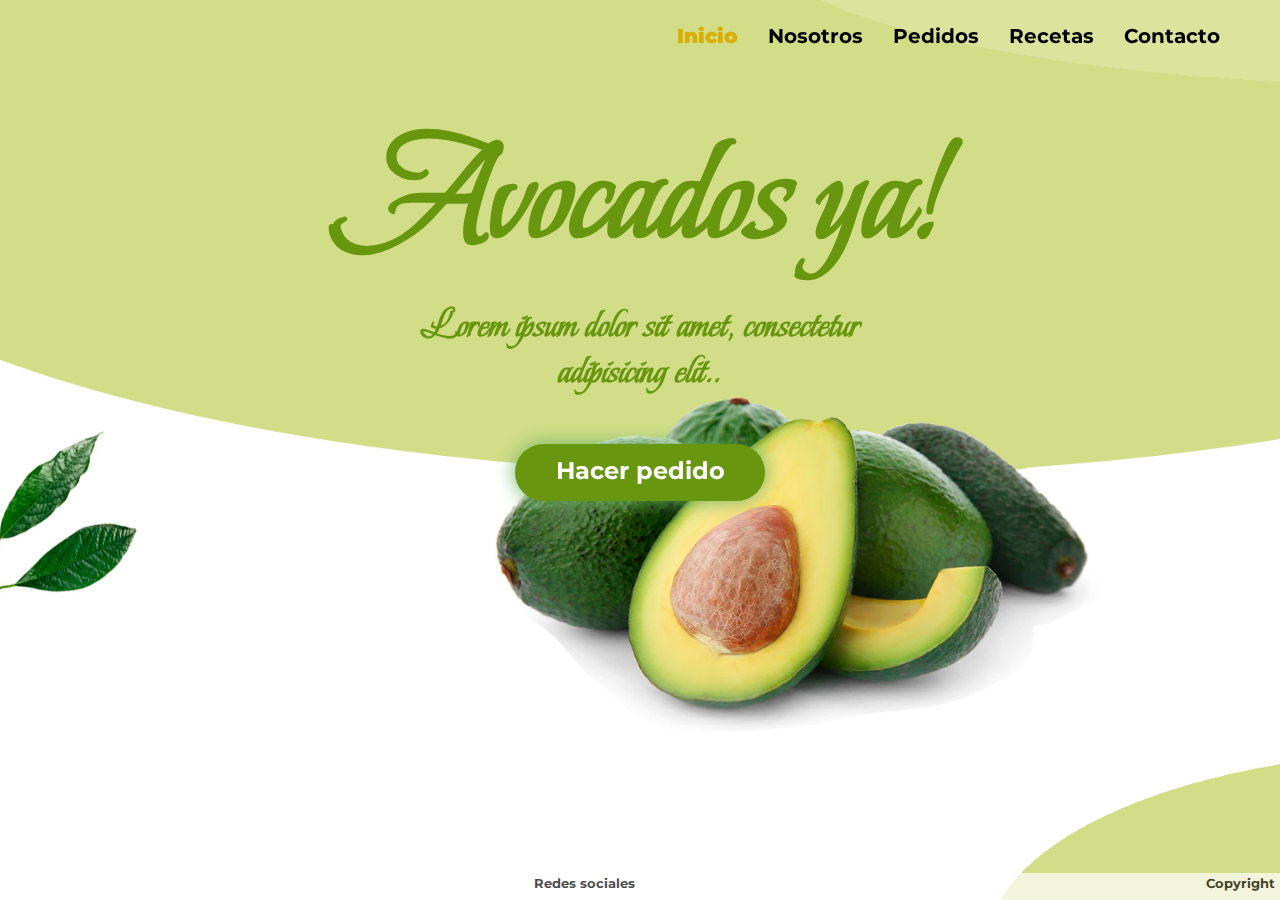
==== index.html @ 00c3889d "Add files via upload" ====
<!DOCTYPE html>
<html>
<head>
	<meta charset="utf-8">
	<meta name="viewport" content="width=device-width, initial-scale=1.0">
	<link rel="icon" href="estiloCss/imagenes/iconoaguacate.ico">
	<link rel="stylesheet" type="text/css" href="normalize.css">
	<link rel="stylesheet" type="text/css" href="estiloCss/estilo.css">
	<link href="https://fonts.googleapis.com/css2?family=Anton&family=Montserrat:wght@300&display=swap" rel="stylesheet">
	<link href="https://fonts.googleapis.com/css2?family=Beau+Rivage&display=swap" rel="stylesheet">
	<link rel="stylesheet" href="https://unpkg.com/aos@next/dist/aos.css" />
	<title>Avocados ya</title>
</head>
<body class="backgroundInicio"  data-aos="fade-down" data-aos-easing="linear" data-aos-duration="1500">	
	<header>
		<nav>
			<div class="enlaces"> <!-- Barra NAV --->
				<a href="index.html"><strong>Inicio</strong></a>
				<a href="enlaces/Nosotros.html">Nosotros</a>		
				<a href="enlaces/Pedidos.html">Pedidos</a>			
				<a href="enlaces/Recetas.html">Recetas</a>
				<a href="enlaces/Contacto.html">Contacto</a>
			</div>
		</nav>
		<div class="inicio" data-aos="fade-down" data-aos-easing="linear" data-aos-duration="1500"> <!-- Titulo, imagen y presentacion -->
			<h1 class="titulo">Avocados ya!</h1>
				<p>Lorem ipsum dolor sit amet, consectetur adipisicing elit..</p>
				<div data-aos="fade-up" data-aos-duration="3000" class="boton"><a href="enlaces/Pedidos.html">Hacer pedido</a></div>	
			</div>
			<!--<div class="avoPortada"><img src="estiloCss/primera.jpg"></div>-->
		</header>
		<footer> <!-- Pie de página -->
			<h5>Redes sociales</h5>
			<h5>Copyright</h5>
		</footer>
		 <script src="https://unpkg.com/aos@next/dist/aos.js"></script>
  <script>
    AOS.init();
  </script>
</body>
</html>
---- estiloCss/estilo.css ----
* {
	font-family: 'Montserrat', sans-serif;
}

strong {
	color: #dbaf00;
}

header {
	height: 100vh;
}

/*----------------------------------------- NAV Y ENLACES DEL INDEX DE INICIO --------------------------------*/

nav {
	width: 100%;
	height: 70px;
	font-size: 20px;
	padding: 5px;
	position: absolute;
	font-weight: bold;
}

.enlaces {	
	min-height: 80px;
	padding-right: 40px;
	width: 100%;
	display: inline-flex;
	justify-content: flex-end;
}

.enlaces a {
	color: black;
	min-width: 10px;
	height: 15px;
	margin: 20px 15px 5px;
	text-decoration: none;
	font-family: 'Montserrat', sans-serif;
	text-align: center;
}

.enlaces a:hover {
	transition: color 0.3s ease;
	color: #999999
}

@media screen and (max-width: 500px) {
	nav {
		width: 100%;
		height: 100px;
		font-size: 10px;
		padding: 5px;
		position: absolute;
		font-weight: bold;
	}

	.enlaces {	
		min-height: 80px;
		padding-right: 17px;
		width: 100%;
		display: inline-flex;
		justify-content: flex-end;
	}

	.enlaces a {
		color: black;
		min-width: 10px;
		height: 15px;
		margin: 20px 15px 5px;
		text-decoration: none;
		font-family: 'Montserrat', sans-serif;
		text-align: center;
	}

	.enlaces a:hover {
		transition: color 0.3s ease;
		color: #999999
	}
}


/*---------------------- INDEX DE INCIO.------------------------*/

.inicio {
	z-index: 10;
	width: 100%;
	margin-top: 7%;
	position: absolute;

}

.titulo {	
	animation-duration: 2s;
  animation-name: titulo;
	color: #68960e;
	margin-top: 20px;
	margin-bottom: 20px;
	width: 100%;
	font-size: 150px;
	text-align: center;
  font-family: 'Beau Rivage', cursive;
}


.inicio p {
	font-size: 40px;
	text-align: center;
	width: 100%;
	 font-family: 'Beau Rivage', cursive;
	color: #68960e;
	padding-right: 30%;
	padding-left: 30%;
	font-weight: bold;
	animation-name: presentacion;
	animation-duration: 1.3s;
}

.boton {
	margin-top: 50PX;
	margin-left: auto;
   margin-right: auto; 
	height: 57px;
	width: 250px;
	background-color: #68960e;
	border-radius: 200px;
	text-align: center;
	padding-top: 13px;
	box-shadow: 0 0 20px #6eb564;
}

.boton:hover {
	background-color: #fcba03;
	transition: background 0.3s ease;
	
}

.boton a {	
	font-weight: bold;
	font-size: 24px;
	text-decoration: none;
	color: white;
}


.backgroundInicio {
	background-image: url(imagenes/portadadefinitiva.png);
	background-size: cover;
	background-attachment: fixed;
}


@media screen and (max-width: 500px) {
.inicio {
	z-index: 10;
	width: 100%;
	margin-top: 120px;
	padding: 10px;
	position: absolute;
}

.titulo {	
	color: #68960e;
	margin-top: 0px;
	margin-bottom: 20px;
	width: 100%;
	font-size: 90px;
	text-align: center;
  font-family: 'Beau Rivage', cursive;
}


.inicio p {
	font-size: 14px;
	text-align: center;
	width: 100%;
	color: #68960e;
	padding-right: 30%;
	padding-left: 30%;
	font-weight: bold;
	animation-name: presentacion;
	animation-duration: 1.3s;
}

.boton {
	margin-top: 30PX;
	margin-left: auto;
  margin-right: auto; 
	height: 40px;
	width: 100px;
	background-color: #68960e;
	border-radius: 200px;
	box-shadow: 0 0 20px #6eb564;
}

.boton:hover {
	background-color: #fcba03;
}

.boton a {	
	margin: 0px auto;
	font-weight: bold;
	font-size: 10px;
	text-decoration: none;
	color: white;
	justify-content: center;
  align-items: center;
  display: flex;
}


.backgroundInicio {
	background-image: url(imagenes/portadadefinitivaMOVIL.png);
	background-size: cover;
	background-attachment: fixed;
}

}


/* ------- INDEX NOSOTROS ----------------------------------------------*/

.backgroundNosotros {
	background-image: url(imagenes/segundaPortada1.png);
	background-size: cover;
	background-attachment: fixed;
}


.tituloContenidoNosotros {
	color: #68960e;
	z-index: 10;
	width: 60%;
	margin-top: 200px;
	position: absolute;
	margin-left: 40%;
	text-align: center;
}

.tituloContenidoNosotros h1 {
	margin-top: 20px;
	margin-bottom: 20px;
	width: 100%;
	font-size: 100px;
	text-align: center;
	font-family: 'Beau Rivage', cursive;
}

.tituloContenidoNosotros p {
	font-size: 20px;
	text-align: center;
	min-width: 100px;
	min-height: 250px;
	padding-right: 30%;
	padding-left: 30%;
	font-weight: bold;
}


@media screen and (max-width: 500px) {

.tituloContenidoNosotros {
	z-index: 10;
	width: 100%;
	margin-top: 86px;
	padding: 10px;
	position: absolute;
	margin-left: 0;
}

.tituloContenidoNosotros h1 {
	color: #68960e;
	margin-top: 0px;
	margin-bottom: 20px;
	width: 100%;
	font-size: 60px;
	text-align: center;
  font-family: 'Beau Rivage', cursive;
}

.tituloContenidoNosotros p {
	font-size: 10px;
	font-size: 14px;
	text-align: center;
	width: 100%;
	color: #68960e;
	padding: 15px;
	font-weight: bold;
	animation-name: presentacion;
}

.backgroundNosotros {
	background-image: url(imagenes/portadamovilnosotros.png);
	background-size: cover;
	background-attachment: fixed;
}
}


/*-------------------------- INDEX PEDIDOS --------------------*/

.tituloContenidoPedidos h1 {
	color: #68960e;
	font-size: 100px;
  font-family: 'Beau Rivage', cursive;
	text-align: center;
	width: 100%;
	margin-top: 200px;
	position: absolute;
	justify-content: space-around;
}

.tiposAguacates {
	display: inline-flex;
	width: 100%;
	color: black;
	margin-top: 380px;
	margin-bottom: 200px;
	height: 700px;
	flex-wrap: wrap;
	justify-content: space-around;
}

.primerAguacate {
	width: 600px;
	height: 700px;
	text-align: center;
	margin-right: 70px;
	margin-left: 70px;
	margin-bottom: 20px;
	padding: 50px;
	flex-grow: 1; 
	box-shadow: 0 0 20px #a8a8a8;
    background-color: white;
}


.backgroundPedidos {
	background-image: url(imagenes/pedidos.png);	
	background-size: cover;
	background-attachment: fixed;
	position: absolute;
	top: 0;
	left: 0;
	width: 100%;
	height: 100%;
	position: static;
}

@media screen and (max-width: 500px) {
	.tituloContenidoPedidos h1 {
		color: #68960e;
		font-size: 60px;
	    font-family: 'Beau Rivage', cursive;
		text-align: center;
		width: 100%;
		margin-top: 95px;
		position: absolute;
		justify-content: space-around;
	}

	.tiposAguacates {
		display: inline-flex;
		width: 100%;
		color: black;
		margin-top: 220px;
		margin-bottom: 80px;
		height: 200px;
	}

	.primerAguacate {
		background-color: white;
		width: 300px;
		height: 250px;
		text-align: center;
		margin-right: 70px;
		margin-left: 70px;
	    margin-bottom: 20px;	
		padding: 2px;
		transition: background 10s;
		flex-grow: 1;
		font-size: 15px;
	}

	.primerAguacate:hover {
		transition: background 10s ease;
		box-shadow: 0 0 20px #a8a8a8;
		background-color: white;
	}


	.backgroundPedidos {
		background-image: url(imagenes/pedidos.png);	
		background-size: cover;
		position: absolute;
		top: 0;
		left: 0;
		width: 100%;
		height: 100%;
		position: static;
	}
}


/* ---------------------------- BACKGROUND Y TITULO H3 DEL INDEX DE RECETAS --------*/

.tituloContenidoRecetas {
	z-index: 10;
	width: 100%;
	margin-top: 7%;
	position: absolute;
	padding-right: 32px 0;
	text-align: center;
}

.tituloContenidoRecetas h1 {	
	color: #68960e;
	font-size: 100px;
  font-family: 'Beau Rivage', cursive;
	margin-top: 20px;
	margin-bottom: 20px;
	width: 100%;
	text-align: center;
}

.recetaSi h3 {
	color: #68960e;
	 font-family: 'Beau Rivage', cursive;
	margin-top: 50px;
	width: 100%;
	font-size: 40px;
	text-align: center;
}

.recetaSi p {
	color: #68960e;
	margin-top: 50px;
	width: 100%;
	font-size: 20px;
	text-align: center;
}

.backgroundRecetas {
	background-image: url(imagenes/portada.png);
	background-size: cover;
	position: absolute;
	top: 0;
	left: 0;
	width: 100%;
	height: 100%;
	position: static;
}

.recetario {
	background-image: url(imagenes/recetario.png);
	background-size: cover;
	border: 1px solid #cfcfcf;
	box-shadow: 0 0 20px #a8a8a8;
	margin-top: 80px;
	margin-bottom: 80px;
	padding: 20px 20px 20px;
	width: 80%;
	height: 600px;
	display: inline-flex;
	text-align: center;
}

.recetarioEscrito {
	margin-right: 100px;
}

@media screen and (max-width: 500px) {
.tituloContenidoRecetas {
	z-index: 10;
	width: 100%;
	margin-top: 80px;
	position: absolute;
	padding-right: 32px 0;
	text-align: center;
}

.tituloContenidoRecetas h1 {	
	color: #68960e;
	font-size: 60px;
  font-family: 'Beau Rivage', cursive;
	margin-top: 20px;
	margin-bottom: 20px;
	width: 100%;
	text-align: center;
}

.recetario {
	background-image: url(imagenes/recetario.png);
	background-size: cover;
	border: 1px solid #cfcfcf;
	box-shadow: 0 0 20px #a8a8a8;
	margin-top: 80px;
	margin-bottom: 80px;
	padding: 20px 20px 20px;
	width: 100%;
	height: 600px;
	display: block;
	text-align: center;
}

.recetaSi h3 {
	color: #68960e;
	 font-family: 'Beau Rivage', cursive;
	margin-top: 50px;
	width: 100%;
	font-size: 20px;
	text-align: center;
}

.recetaSi p {
	color: #68960e;
	margin-top: 50px;
	margin-bottom: 10px;
	width: 100%;
	font-size: 15px;
	text-align: center;
}

.backgroundRecetas {
	background-image: url(imagenes/portada.png);
	background-size: cover;
	position: absolute;
	top: 0;
	left: 0;
	width: 100%;
	height: 100%;
	position: static;
}
}

/*------------ BACKGROUND DEL INDEX DE CONTACTO ------*/

.backgroundContacto {
	background-image: url(imagenes/portadaContacto.png);
	background-size: cover;
	position: absolute;
	top: 0;
	left: 0;
	width: 100%;
	height: 100%;
	position: static;
}

/*----------- FORMULARIO DE CONTACTO -------*/

.tituloContenido {
	color: black;
	z-index: 10;
	width: 100%;
	margin-top: 50px;
	position: absolute;
	text-align: center;
}

.tituloContenido h1 {
	color: #68960e;
	font-size: 100px;
  font-family: 'Beau Rivage', cursive;
	text-align: center;
	width: 100%;
}

@media screen and (max-width: 500px) {
.tituloContenido {
	z-index: 10;
	width: 100%;
	margin-top: 80px;
	position: absolute;
	padding-right: 32px 0;
	text-align: center;
}

.tituloContenido h1 {	
	color: #68960e;
	font-size: 60px;
  font-family: 'Beau Rivage', cursive;
	margin-top: 20px;
	margin-bottom: 20px;
	width: 100%;
	text-align: center;
}
}

.grid-contacto {
	padding: 40px;
  margin-top: 120px;
	text-align: center;
	display: grid;
	grid-template-columns: repeat(4, 25%);
	grid-template-rows: repeat(3, 500px);
	grid-template-areas: 
	"contacto1 contacto1 contacto1 contacto1"
	"contacto2 contacto2 contacto3 contacto3"
	"contacto4 contacto4 contacto4 contacto4"
	;
}

.grid-contacto div {
	margin: 10px;
}

.grid-contacto h3 {
	margin: auto;
}

.contacto1 {
	padding: 40px;
	display: block;
	grid-area: contacto1;
  background: white;
}	

input {
	border: 0;
	outline: 0;
	padding: 16px;
	margin-top: 10px;
	margin-bottom: 10px;
	appearance: none;
	border: 1px solid #cfcfcf;
}

label {
	display: block;
	margin-bottom: 24px;
	width: 100%;
}

button {
	margin-top: 30px;
	margin-left: auto;
   margin-right: auto; 
	height: 50px;
	width: 200px;
	background-color: black;
	border-radius: 200px;
	text-align: center;
	padding-top: 13px;
	color: white;
	font-weight: bold;
	padding-top: 5px;	
	transition: background 0.2s ease;
}

button:hover {
	background-color: #68960e;
	box-shadow: 0 0 20px #a8a8a8;
}

textarea {
	outline: 0;
	padding: 16px;
	margin-top: 30px;
	margin-right: 8px;
	appearance: none;
	border-color: #cfcfcf;
	resize: none;
	width: 400px;
	height: 100px;
}


.contacto2 {
	grid-area: contacto2;
	background-color: white;
	padding: 75px;
}

.contacto2 h3 {
	padding: 20px;
}

.contacto3 {
	grid-area: contacto3;
	background-color: white;
	padding: 80px;
}

.contacto4 {
	grid-area: contacto4;
	background-color: white;
	padding: 80px;
}

@media screen and (max-width: 768px) {
	.grid-contacto {
		padding: 40px;
	  margin-top: -17px;
		text-align: center;
		display: grid;
		grid-template-columns: repeat(2, 50%);
		grid-template-rows: repeat(4, 300px);
		grid-template-areas: 
		"contacto1 contacto1"
		"contacto2 contacto2"
		"contacto3 contacto3"
		"contacto4 contacto4"
		;
	}

.contacto1 {
  grid-area: contacto1;
  background:  white ;
  display: block;
  padding: 23px;
}	
 
input {
	border: 0;
	outline: 0;
	padding: 6px;
	margin-top: 8px;
	margin-bottom: 8px;
	appearance: none;
	border: 1px solid #cfcfcf;
}

label {
	display: block;
	margin-bottom: 0px;
	width: 100%;
}

button {
	margin-top: 4px;
	margin-left: auto;
  margin-right: auto; 
	height: 30px;
	width: 150px;
	background-color: black;
	border-radius: 200px;
	text-align: center;
	padding-top: 5px;
	color: white;
	font-weight: bold;
	padding-top: 5px;	
	transition: background 0.2s ease;
}

button:hover {
	background-color: #68960e;
	box-shadow: 0 0 20px #a8a8a8;
}

textarea {
	outline: 0;
	padding: 5px;
	margin-top: 10px;
	margin-right: -2px;
	appearance: none;
	border-color: #cfcfcf;
	resize: none;
	width: 200px;
	height: 90px;
}


.contacto2 {
	padding:  30px;
	grid-area: contacto2;
	background-color:  white;
}

.contacto2 h3 {
	font-size: 15px;
}

.contacto3 {
	grid-area: contacto3;
	background-color:  white;
}

.contacto4 {
	grid-area: contacto4;
	background-color:  white;
}

}

/* ------ PIE DE PÁGINA -----*/

footer {
	background-color: white;
	height: 3%;
	width: 100%;
	position: fixed;
	bottom: 0;
	opacity: 0.7;
	display: inline-flex;
	padding-top: 3px;
	justify-content: right;
} 

h5 {
	color: black;
	margin-right: 5px;
	width: 100%;
	text-align: right;
}
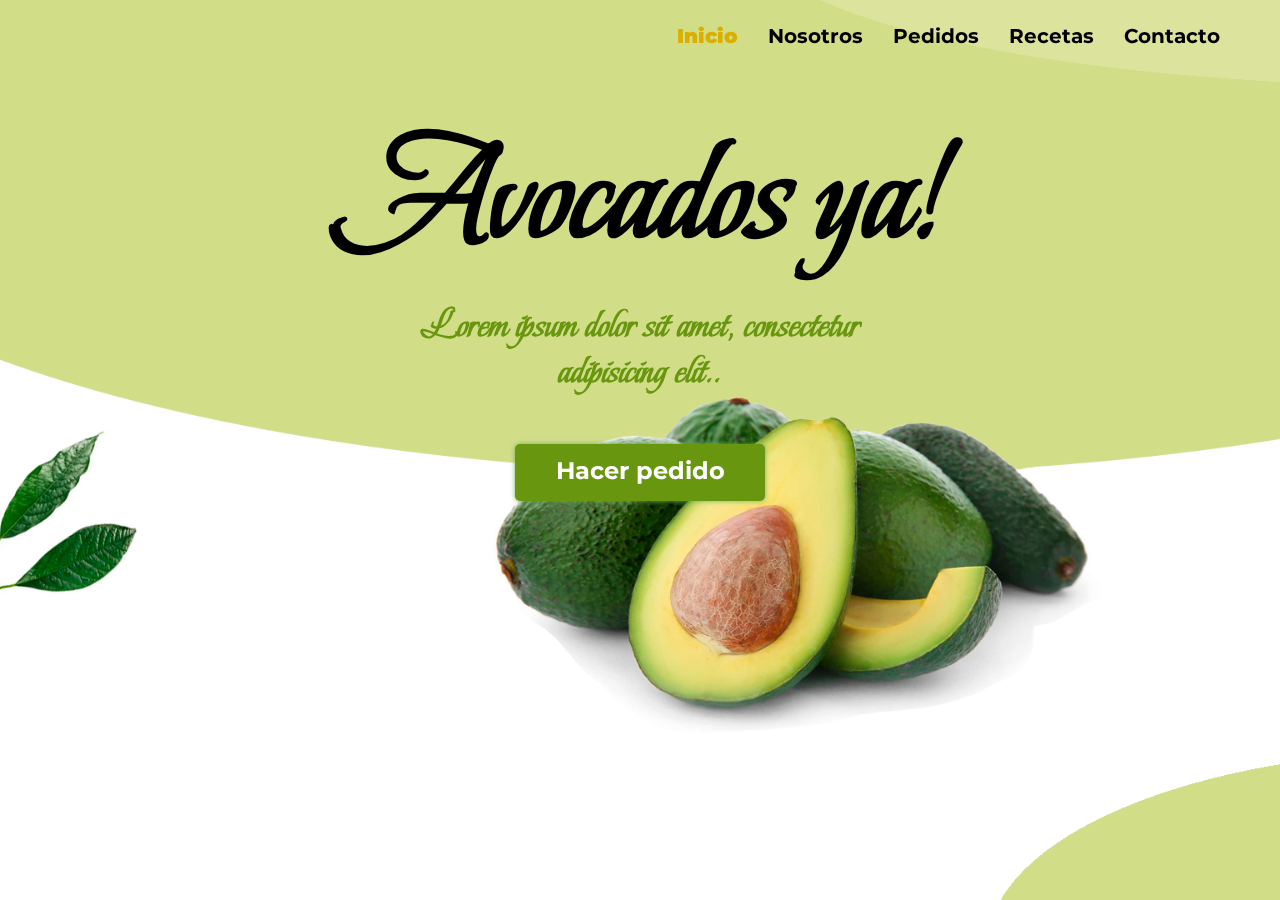
==== commit 81e7d2c3: "Update index.html" ====
--- a/index.html
+++ b/index.html
@@ -29,13 +29,13 @@
 			</div>
 			<!--<div class="avoPortada"><img src="estiloCss/primera.jpg"></div>-->
 		</header>
-		<footer> <!-- Pie de página -->
+		<!--<footer>  Pie de página 
 			<h5>Redes sociales</h5>
 			<h5>Copyright</h5>
-		</footer>
+		</footer>-->
 		 <script src="https://unpkg.com/aos@next/dist/aos.js"></script>
   <script>
     AOS.init();
   </script>
 </body>
-</html>+</html>
--- a/estiloCss/estilo.css
+++ b/estiloCss/estilo.css
@@ -92,7 +92,7 @@
 .titulo {	
 	animation-duration: 2s;
   animation-name: titulo;
-	color: #68960e;
+	color: black;
 	margin-top: 20px;
 	margin-bottom: 20px;
 	width: 100%;
@@ -122,10 +122,10 @@
 	height: 57px;
 	width: 250px;
 	background-color: #68960e;
-	border-radius: 200px;
+	border-radius: 5px;
 	text-align: center;
 	padding-top: 13px;
-	box-shadow: 0 0 20px #6eb564;
+	box-shadow: 0 0 5px #6eb564;
 }
 
 .boton:hover {
@@ -227,7 +227,7 @@
 
 
 .tituloContenidoNosotros {
-	color: #68960e;
+	color: black;
 	z-index: 10;
 	width: 60%;
 	margin-top: 200px;
@@ -268,7 +268,7 @@
 }
 
 .tituloContenidoNosotros h1 {
-	color: #68960e;
+	color: black;
 	margin-top: 0px;
 	margin-bottom: 20px;
 	width: 100%;
@@ -299,7 +299,7 @@
 /*-------------------------- INDEX PEDIDOS --------------------*/
 
 .tituloContenidoPedidos h1 {
-	color: #68960e;
+	color: black;
 	font-size: 100px;
   font-family: 'Beau Rivage', cursive;
 	text-align: center;
@@ -348,7 +348,7 @@
 
 @media screen and (max-width: 500px) {
 	.tituloContenidoPedidos h1 {
-		color: #68960e;
+		color: black;
 		font-size: 60px;
 	    font-family: 'Beau Rivage', cursive;
 		text-align: center;
@@ -413,7 +413,7 @@
 }
 
 .tituloContenidoRecetas h1 {	
-	color: #68960e;
+	color: black;
 	font-size: 100px;
   font-family: 'Beau Rivage', cursive;
 	margin-top: 20px;
@@ -479,7 +479,7 @@
 }
 
 .tituloContenidoRecetas h1 {	
-	color: #68960e;
+	color: black;
 	font-size: 60px;
   font-family: 'Beau Rivage', cursive;
 	margin-top: 20px;
@@ -557,7 +557,7 @@
 }
 
 .tituloContenido h1 {
-	color: #68960e;
+	color: black;
 	font-size: 100px;
   font-family: 'Beau Rivage', cursive;
 	text-align: center;
@@ -800,4 +800,4 @@
 	margin-right: 5px;
 	width: 100%;
 	text-align: right;
-}+}
